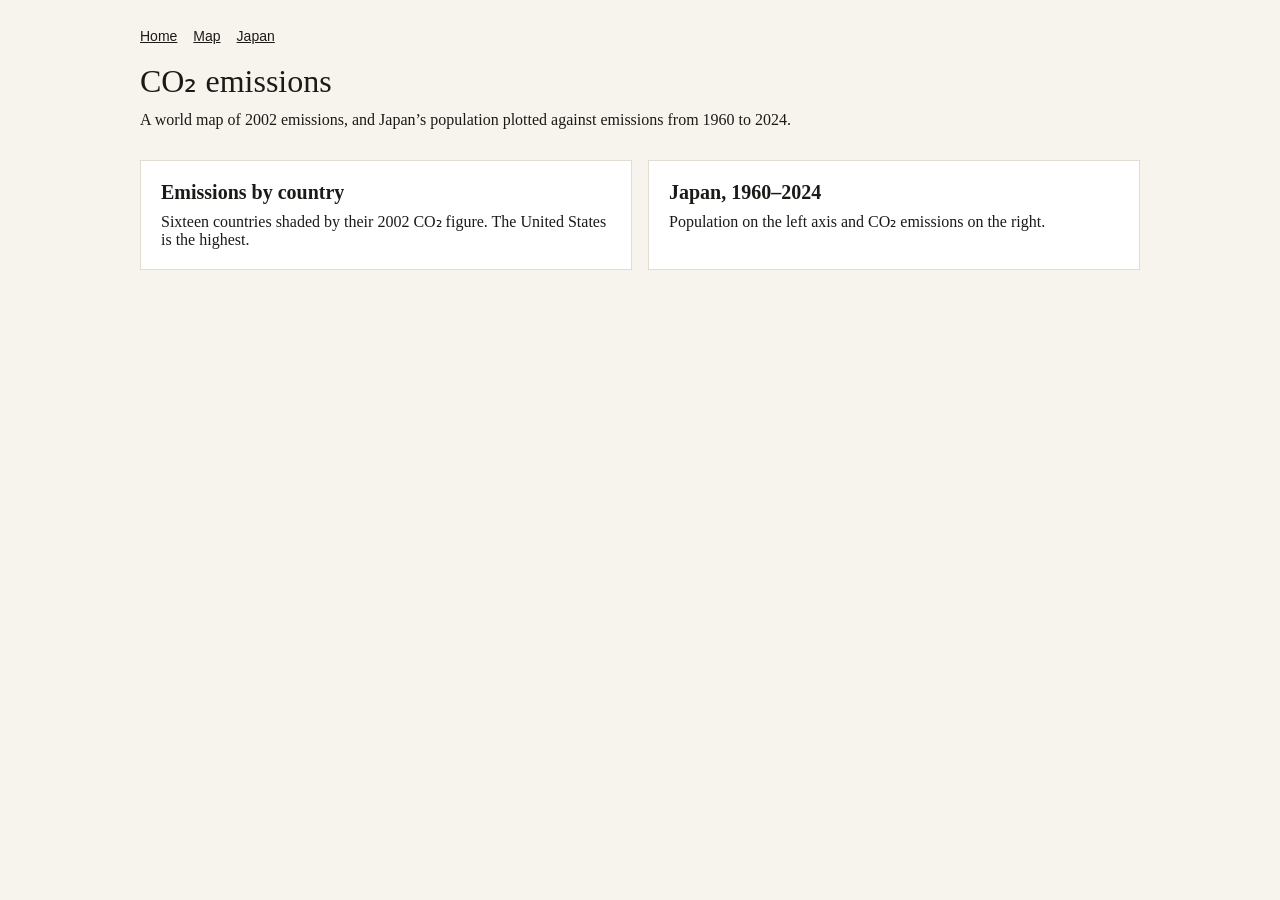
==== index.html @ 390ca2f5 "Add the CO₂ emissions charts." ====
<!DOCTYPE html>
<html lang="en">
<head>
    <meta charset="utf-8">
    <meta name="viewport" content="width=device-width, initial-scale=1">
    <title>CO₂ emissions</title>
    <link rel="stylesheet" href="css/style.css">
</head>
<body>
    <header>
        <nav>
            <a href="index.html">Home</a>
            <a href="map.html">Map</a>
            <a href="japan.html">Japan</a>
        </nav>
        <h1>CO₂ emissions</h1>
        <p>A world map of 2002 emissions, and Japan’s population plotted against emissions from 1960 to 2024.</p>
    </header>
    <main>
        <div class="cards">
            <a href="map.html">
                <strong>Emissions by country</strong>
                Sixteen countries shaded by their 2002 CO₂ figure. The United States is the highest.
            </a>
            <a href="japan.html">
                <strong>Japan, 1960–2024</strong>
                Population on the left axis and CO₂ emissions on the right.
            </a>
        </div>
    </main>
</body>
</html>
---- css/style.css ----
body {
    margin: 0;
    font-family: Georgia, "Times New Roman", serif;
    background: #f7f4ee;
    color: #1c1a17;
}

header, main {
    width: min(1000px, calc(100% - 32px));
    margin: 0 auto;
}

header {
    padding: 28px 0 8px;
}

nav {
    display: flex;
    gap: 16px;
    font-family: Arial, sans-serif;
    font-size: 14px;
}

nav a {
    color: #1c1a17;
}

h1 {
    margin: 18px 0 8px;
    font-size: 32px;
    font-weight: normal;
}

p {
    margin: 0 0 20px;
    line-height: 1.5;
}

.cards {
    display: grid;
    grid-template-columns: 1fr 1fr;
    gap: 16px;
}

.cards a {
    display: block;
    padding: 20px;
    background: #fff;
    border: 1px solid #e2dcd2;
    color: inherit;
    text-decoration: none;
}

.cards strong {
    display: block;
    margin-bottom: 8px;
    font-size: 20px;
}

.chart {
    background: #fff;
    border: 1px solid #e2dcd2;
    padding: 12px;
}

#regions_div,
#chart_div {
    width: 100%;
    height: 560px;
}

@media (max-width: 700px) {
    .cards {
        grid-template-columns: 1fr;
    }

    h1 {
        font-size: 26px;
    }
}
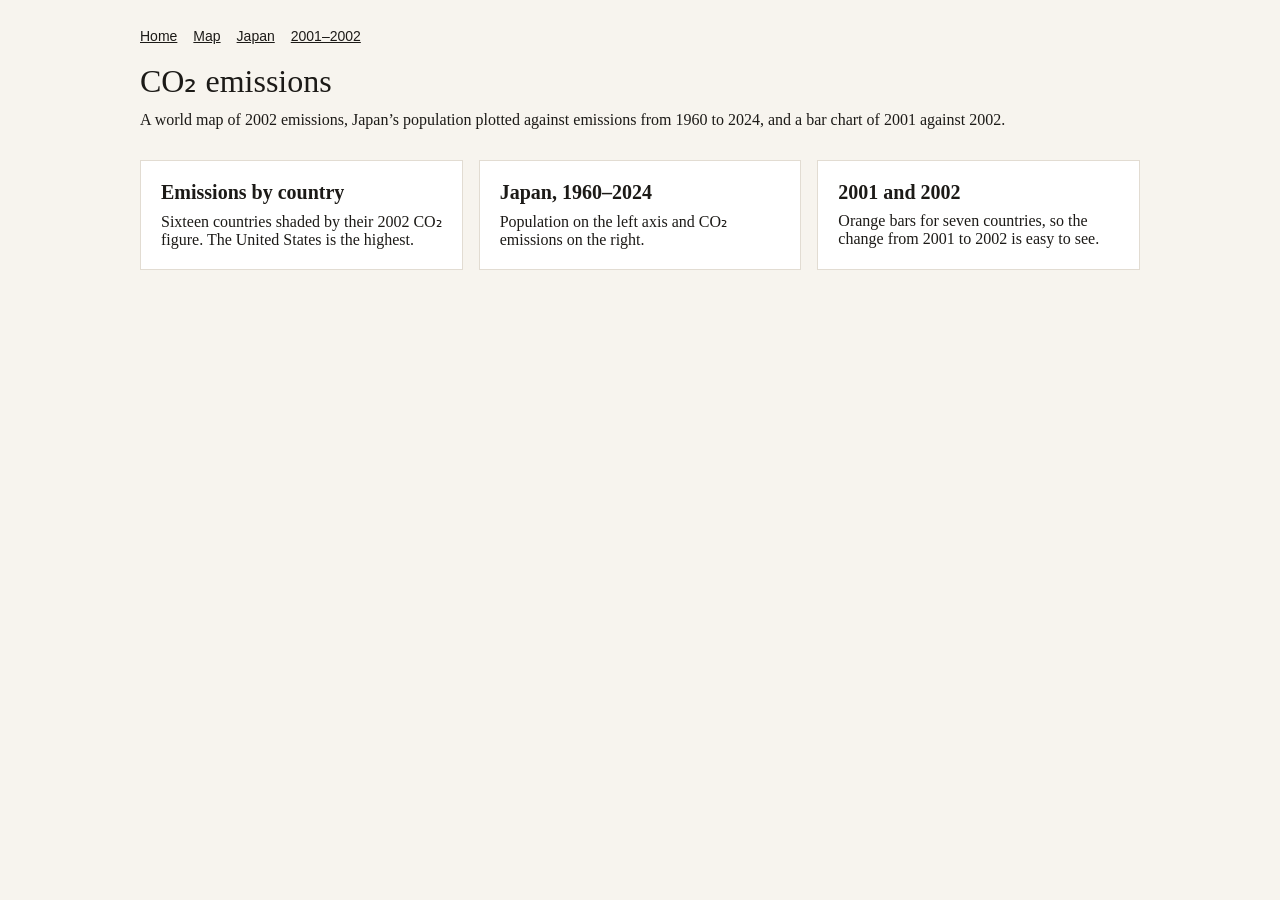
==== commit f0d3e6a2: "Add the 2001 and 2002 emissions bar chart." ====
--- a/index.html
+++ b/index.html
@@ -12,9 +12,10 @@
             <a href="index.html">Home</a>
             <a href="map.html">Map</a>
             <a href="japan.html">Japan</a>
+            <a href="bars.html">2001–2002</a>
         </nav>
         <h1>CO₂ emissions</h1>
-        <p>A world map of 2002 emissions, and Japan’s population plotted against emissions from 1960 to 2024.</p>
+        <p>A world map of 2002 emissions, Japan’s population plotted against emissions from 1960 to 2024, and a bar chart of 2001 against 2002.</p>
     </header>
     <main>
         <div class="cards">
@@ -26,6 +27,10 @@
                 <strong>Japan, 1960–2024</strong>
                 Population on the left axis and CO₂ emissions on the right.
             </a>
+            <a href="bars.html">
+                <strong>2001 and 2002</strong>
+                Orange bars for seven countries, so the change from 2001 to 2002 is easy to see.
+            </a>
         </div>
     </main>
 </body>
--- a/css/style.css
+++ b/css/style.css
@@ -38,7 +38,7 @@
 
 .cards {
     display: grid;
-    grid-template-columns: 1fr 1fr;
+    grid-template-columns: repeat(auto-fit, minmax(220px, 1fr));
     gap: 16px;
 }
 
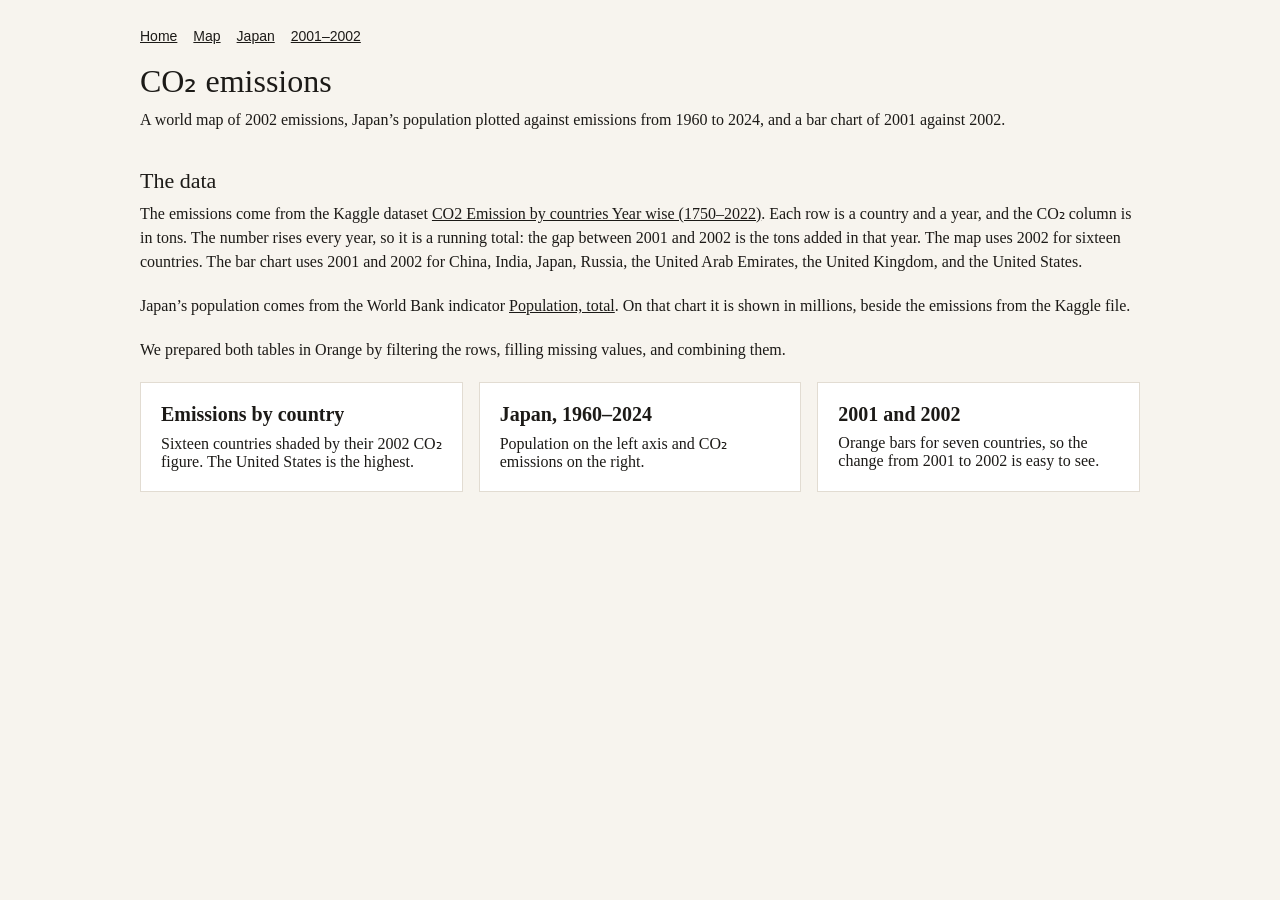
==== commit be746c83: "Explain the Kaggle and World Bank data on the home page." ====
--- a/index.html
+++ b/index.html
@@ -18,6 +18,12 @@
         <p>A world map of 2002 emissions, Japan’s population plotted against emissions from 1960 to 2024, and a bar chart of 2001 against 2002.</p>
     </header>
     <main>
+        <section class="intro">
+            <h2>The data</h2>
+            <p>The emissions come from the Kaggle dataset <a href="https://www.kaggle.com/datasets/moazzimalibhatti/co2-emission-by-countries-year-wise-17502022">CO2 Emission by countries Year wise (1750–2022)</a>. Each row is a country and a year, and the CO₂ column is in tons. The number rises every year, so it is a running total: the gap between 2001 and 2002 is the tons added in that year. The map uses 2002 for sixteen countries. The bar chart uses 2001 and 2002 for China, India, Japan, Russia, the United Arab Emirates, the United Kingdom, and the United States.</p>
+            <p>Japan’s population comes from the World Bank indicator <a href="https://data.worldbank.org/indicator/SP.POP.TOTL">Population, total</a>. On that chart it is shown in millions, beside the emissions from the Kaggle file.</p>
+            <p>We prepared both tables in Orange by filtering the rows, filling missing values, and combining them.</p>
+        </section>
         <div class="cards">
             <a href="map.html">
                 <strong>Emissions by country</strong>
--- a/css/style.css
+++ b/css/style.css
@@ -29,6 +29,16 @@
     margin: 18px 0 8px;
     font-size: 32px;
     font-weight: normal;
+}
+
+h2 {
+    margin: 8px 0 8px;
+    font-size: 22px;
+    font-weight: normal;
+}
+
+.intro a {
+    color: #1c1a17;
 }
 
 p {
